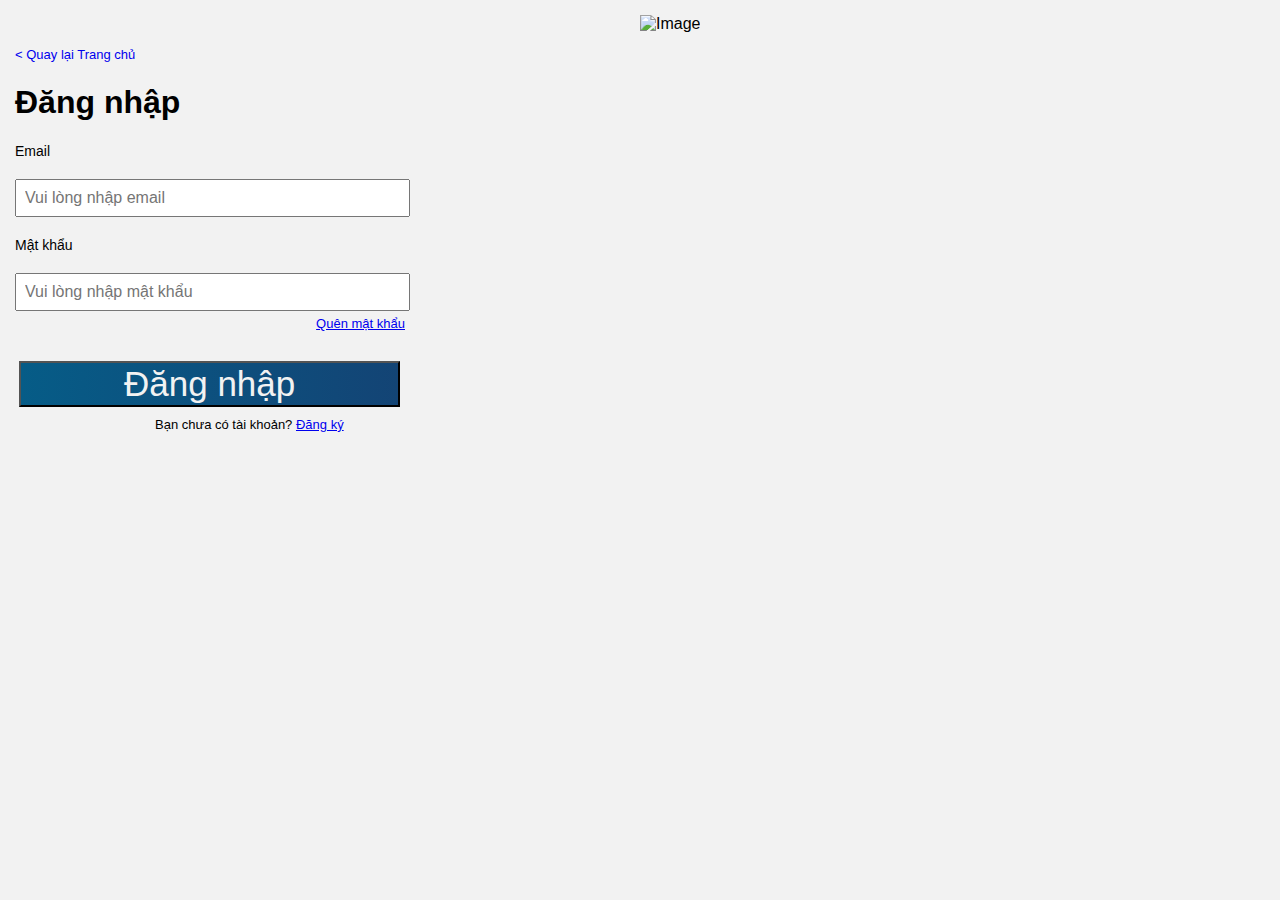
==== BTTH2/index.html @ 55e54925 "t" ====
<!DOCTYPE html>
<html lang="en">
<head>
    <meta charset="UTF-8">
    <meta name="viewport" content="width=device-width, initial-scale=1.0">
    <title>Đăng nhập</title>
    <link rel="stylesheet" href="styles.css">
</head>
<body>
    <div class="login-container">
        <div class="login-form">
            <a href="#" class="back-link">&lt; Quay lại Trang chủ</a>
            <h1>Đăng nhập</h1>
            <form class="start">
                <div class="log">
                    <label for="email">Email</label>
                    <input type="email" id="email" name="email" placeholder="Vui lòng nhập email">
                </div>
                <div class="log">
                    <label for="password">Mật khẩu</label>
                    <input type="password" id="password" name="password" placeholder="Vui lòng nhập mật khẩu">
                    <a href="#" class="forgot-password">Quên mật khẩu</a>
                </div>
                <button type="submit" class="btn-submit">Đăng nhập</button>
                <div class="signup-link">
                    Bạn chưa có tài khoản? <a href="#" class="sign-up">Đăng ký</a>
                </div>
            </form>
        </div>
        <div class="image-container">
            <img src="https://bienchinhchu.com/images/userlogin1.png" alt="Image">
        </div>
    </div>
</body>
</html>
---- BTTH2/styles.css ----
body {
    margin: 5px;
    padding: 10px;
    background-color: #f2f2f2;
  }
  
  .login-container {
    font-family: Arial, sans-serif;
    box-sizing: border-box;
  }
  
  .login-form {
    margin-top: 30px;
    float:left;
    width: 50%;
  }
  
  .image-container {
    float:left;
  }
  
  .back-link {
    text-decoration: none;
    font-size: small;
  }
  
  /* .start {
    padding:10px;
  } */
  
  .log label {
    display: block;
    font-size: 14px;
    margin-bottom: 20px;
  }
  
  .log input {
    display:block;
    width: 60%;
    padding:8px;
    font-size: 16px;
    margin-bottom: 20px;
  }
  
  .log a {
    display: block;
    margin-top: -15px;
    font-size: small;
    text-align: right;
    margin-right: calc(40% - 15px);
    margin-bottom: 30px;
  }
  
  .btn-submit {
    width: 61%;
    margin-left: 4px;
    background: linear-gradient(to right,#065c87,#134475);
    margin-bottom: 10px;
    font-size: 35px;
    color:#f2f2f2;
  }
  
  .signup-link {
    margin-left: 140px;
    font-size: small;
  }
  
  .image-container {
    display: flex;
  }
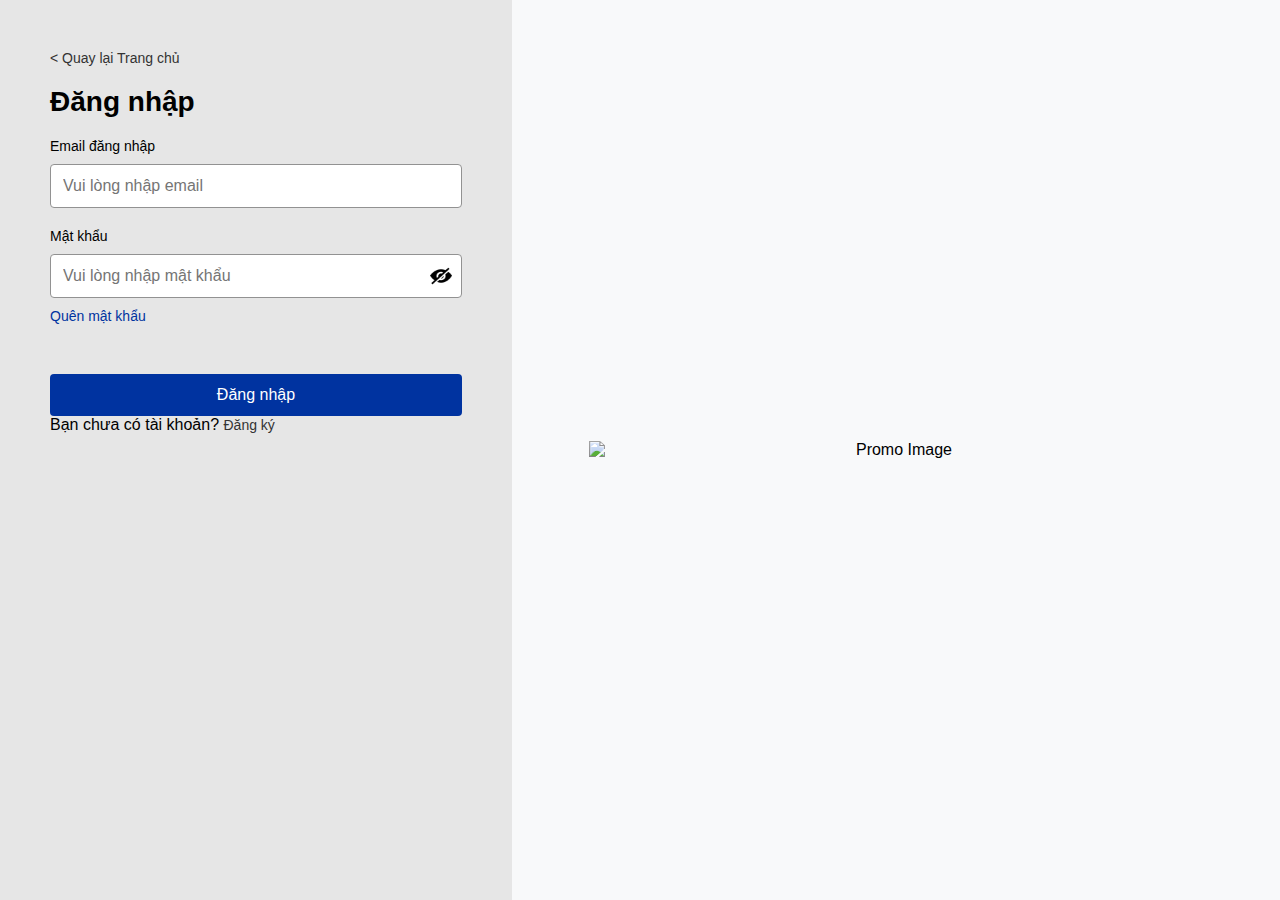
==== commit 191a48a6: "t" ====
--- a/BTTH2/index.html
+++ b/BTTH2/index.html
@@ -3,32 +3,38 @@
 <head>
     <meta charset="UTF-8">
     <meta name="viewport" content="width=device-width, initial-scale=1.0">
-    <title>Đăng nhập</title>
+    <title>Login Page</title>
     <link rel="stylesheet" href="styles.css">
+    <!-- Liên kết JavaScript -->
+    <script src="file.js" defer></script>
 </head>
 <body>
-    <div class="login-container">
-        <div class="login-form">
-            <a href="#" class="back-link">&lt; Quay lại Trang chủ</a>
+    <div class="container">
+        <div class="login-section">
+            <a href="#">&#60; Quay lại Trang chủ</a>
             <h1>Đăng nhập</h1>
-            <form class="start">
-                <div class="log">
-                    <label for="email">Email</label>
-                    <input type="email" id="email" name="email" placeholder="Vui lòng nhập email">
+            <form id="loginForm" action="#" method="post">
+                <label for="email">Email đăng nhập</label>
+                <input type="email" id="email" placeholder="Vui lòng nhập email" required>
+                <small id="emailError" style="color: red;"></small>
+
+                <label for="password">Mật khẩu</label>
+                <div class="password-container">
+                    <input type="password" id="password" placeholder="Vui lòng nhập mật khẩu" required>
+                    <img src="Eye_close.png" alt="eye-icon" class="toggle-password" id="togglePassword" />
                 </div>
-                <div class="log">
-                    <label for="password">Mật khẩu</label>
-                    <input type="password" id="password" name="password" placeholder="Vui lòng nhập mật khẩu">
+                <small id="passwordError" style="color: red;"></small>
+
+                <div class="password-options">
                     <a href="#" class="forgot-password">Quên mật khẩu</a>
                 </div>
-                <button type="submit" class="btn-submit">Đăng nhập</button>
-                <div class="signup-link">
-                    Bạn chưa có tài khoản? <a href="#" class="sign-up">Đăng ký</a>
-                </div>
+
+                <button type="submit" class="login-btn">Đăng nhập</button>
+                <p>Bạn chưa có tài khoản? <a href="#">Đăng ký</a></p>
             </form>
         </div>
-        <div class="image-container">
-            <img src="https://bienchinhchu.com/images/userlogin1.png" alt="Image">
+        <div class="promo-section">
+            <img src="https://bienchinhchu.com/images/userlogin1.png" alt="Promo Image">
         </div>
     </div>
 </body>
--- a/BTTH2/styles.css
+++ b/BTTH2/styles.css
@@ -1,70 +1,131 @@
+* {
+  margin: 0;
+  padding: 0;
+  box-sizing: border-box;
+  font-family: Arial, sans-serif;
+}
+
 body {
-    margin: 5px;
-    padding: 10px;
-    background-color: #f2f2f2;
-  }
-  
-  .login-container {
-    font-family: Arial, sans-serif;
-    box-sizing: border-box;
-  }
-  
-  .login-form {
-    margin-top: 30px;
-    float:left;
-    width: 50%;
-  }
-  
-  .image-container {
-    float:left;
-  }
-  
-  .back-link {
-    text-decoration: none;
-    font-size: small;
-  }
-  
-  /* .start {
-    padding:10px;
-  } */
-  
-  .log label {
-    display: block;
-    font-size: 14px;
-    margin-bottom: 20px;
-  }
-  
-  .log input {
-    display:block;
-    width: 60%;
-    padding:8px;
-    font-size: 16px;
-    margin-bottom: 20px;
-  }
-  
-  .log a {
-    display: block;
-    margin-top: -15px;
-    font-size: small;
-    text-align: right;
-    margin-right: calc(40% - 15px);
-    margin-bottom: 30px;
-  }
-  
-  .btn-submit {
-    width: 61%;
-    margin-left: 4px;
-    background: linear-gradient(to right,#065c87,#134475);
-    margin-bottom: 10px;
-    font-size: 35px;
-    color:#f2f2f2;
-  }
-  
-  .signup-link {
-    margin-left: 140px;
-    font-size: small;
-  }
-  
-  .image-container {
-    display: flex;
-  }+  background-color: #f0f2f5;
+}
+
+.container {
+  display: flex;
+  width: 100vw;
+  height: 100vh;
+}
+
+.login-section {
+  width: 40%;
+  padding: 50px;
+  background-color: #e6e6e6;
+  display: flex;
+  flex-direction: column;
+  justify-content: flex-start; /* Căn phần đăng nhập lên phía trên */
+}
+
+.login-section h1 {
+  font-size: 28px;
+  margin-bottom: 20px;
+}
+
+.login-section a {
+  color: #333;
+  text-decoration: none;
+  font-size: 14px;
+  margin-bottom: 20px;
+  display: inline-block;
+}
+
+.login-section label {
+  font-size: 14px;
+  margin-bottom: 10px;
+  display: block;
+}
+
+.login-section input {
+  width: 100%;
+  padding: 12px;
+  margin-bottom: 20px;
+  border: 1px solid #929292;
+  border-radius: 4px;
+  font-size: 16px;
+}
+
+.password-container {
+  position: relative;
+}
+
+.toggle-password {
+  position: absolute;
+  right: 10px;
+  top: 35%;
+  transform: translateY(-50%);
+  cursor: pointer;
+  width: 22px;  /* Điều chỉnh kích thước icon mắt */
+  height: 20px;
+}
+
+.password-options {
+  display: flex;
+  justify-content: space-between;
+  align-items: center;
+  margin-top: -10px; /* Đưa phần quên mật khẩu lên gần khung mật khẩu */
+  margin-bottom: 30px;
+}
+
+.forgot-password {
+  font-size: 14px;
+  color: #333;
+  text-decoration: none;
+}
+
+.password-options p {
+  font-size: 14px;
+  margin: 0;
+}
+
+.password-options a {
+  color: #0033a0;
+  text-decoration: none;
+}
+
+.login-btn {
+  width: 100%;
+  padding: 12px;
+  background-color: #0033a0;
+  color: white;
+  border: none;
+  border-radius: 4px;
+  font-size: 16px;
+  cursor: pointer;
+}
+
+.login-btn:hover {
+  background-color: #00297a;
+}
+
+.register-link {
+  text-align: center;
+  margin-top: 10px;
+  font-size: 14px;
+}
+
+.register-link a {
+  color: #0033a0;
+  text-decoration: none;
+}
+
+.promo-section {
+  text-align: center;
+  width: 60%;
+  background-color: #f8f9fa;
+  display: flex;
+  align-items: center;
+  justify-content: center;
+}
+
+.promo-section img {
+  width: 80%;
+  object-fit: cover;
+}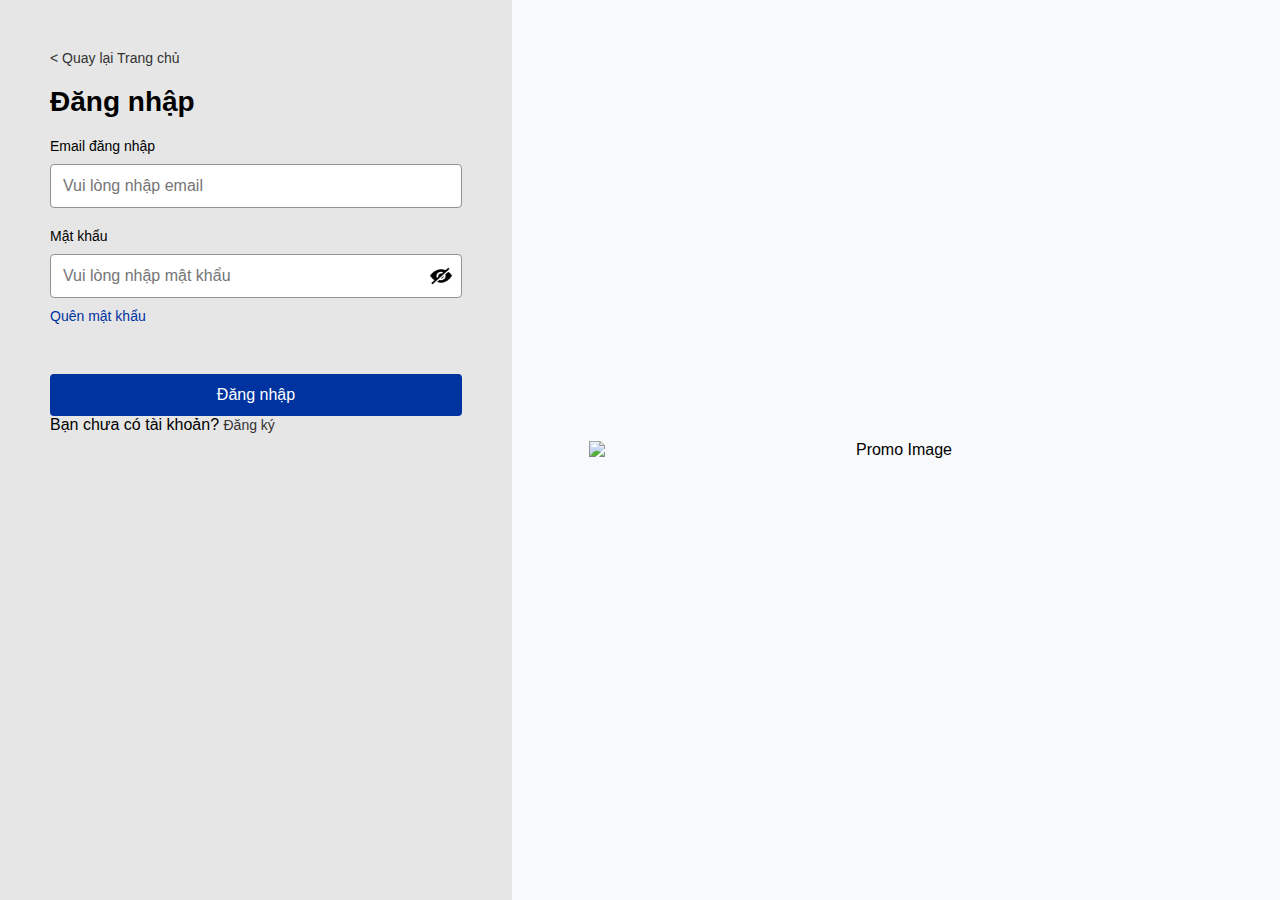
==== commit 1c2e30de: "c" ====
--- a/BTTH2/index.html
+++ b/BTTH2/index.html
@@ -34,7 +34,7 @@
             </form>
         </div>
         <div class="promo-section">
-            <img src="https://bienchinhchu.com/images/userlogin1.png" alt="Promo Image">
+            <img src="https://cdn.tgdd.vn/Files/2020/09/20/1291843/sb-blog-programming_800x450.jpg" alt="Promo Image">
         </div>
     </div>
 </body>
